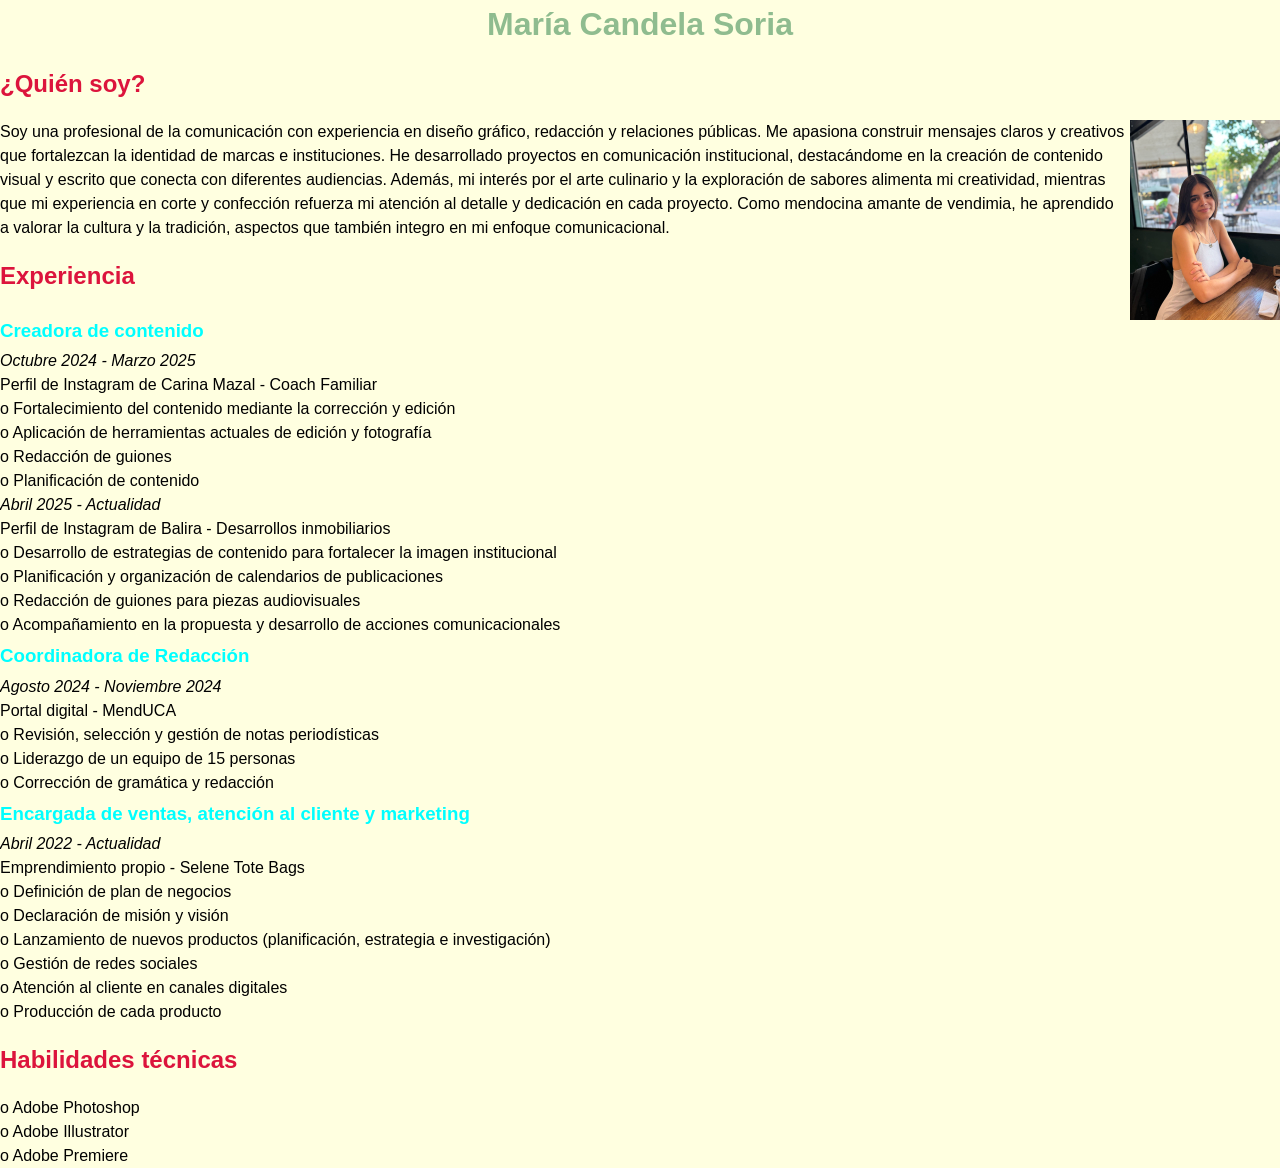
==== html/Presentacion.html @ e9d9c567 "intial commit" ====
<!DOCTYPE html>
<hmtl>
<head>
<title> Candela Soria </title>
<meta …/>
<link rel="stylesheet" href="css/1.css"
</head>
<body>
    <h1> María Candela Soria </h1>

    <h2>¿Quién soy?</h2>

        <div class="contenedor-flex">
            <img src="imagenes/1.jpg"style="float: right; margin-left: 5px;"width=150px>
            <p>Soy una profesional de la comunicación con experiencia en diseño gráfico, redacción y
            relaciones públicas. Me apasiona construir mensajes claros y creativos que fortalezcan
            la identidad de marcas e instituciones. He desarrollado proyectos en comunicación
            institucional, destacándome en la creación de contenido visual y escrito que conecta
            con diferentes audiencias. Además, mi interés por el arte culinario y la exploración de
            sabores alimenta mi creatividad, mientras que mi experiencia en corte y confección
            refuerza mi atención al detalle y dedicación en cada proyecto. Como mendocina amante
            de vendimia, he aprendido a valorar la cultura y la tradición, aspectos que también
            integro en mi enfoque comunicacional.</p>
        </div>
    <h2> Experiencia </h2>
        <h3>Creadora de contenido</h3>
            <p><i>Octubre 2024 - Marzo 2025</i></p>
            <p>Perfil de Instagram de Carina Mazal - Coach Familiar</p>
            <p>o Fortalecimiento del contenido mediante la corrección y edición</p>
            <p>o Aplicación de herramientas actuales de edición y fotografía </p>
            <p>o Redacción de guiones </p>
            <p>o Planificación de contenido </p>
            <p><i>Abril 2025 - Actualidad</i></p>
            <p>Perfil de Instagram de Balira - Desarrollos inmobiliarios </p>
            <p>o Desarrollo de estrategias de contenido para fortalecer la imagen institucional </p>
            <p>o Planificación y organización de calendarios de publicaciones </p>
            <p>o Redacción de guiones para piezas audiovisuales</p>
            <p>o Acompañamiento en la propuesta y desarrollo de acciones comunicacionales</p>
        <h3>Coordinadora de Redacción</h3>
            <p><i>Agosto 2024 - Noviembre 2024</i>
            <p>Portal digital - MendUCA</p>
            <p>o Revisión, selección y gestión de notas periodísticas</p>
            <p>o Liderazgo de un equipo de 15 personas</p>
            <p>o Corrección de gramática y redacción</p>
        <h3>Encargada de ventas, atención al cliente y marketing</h3>
            <p><i>Abril 2022 - Actualidad</i>
                <p>Emprendimiento propio - Selene Tote Bags</p>
                <p>o Definición de plan de negocios</p>
                <p>o Declaración de misión y visión</p>
                <p>o Lanzamiento de nuevos productos (planificación, estrategia e investigación)</p>
                <p>o Gestión de redes sociales</p>
                <p>o Atención al cliente en canales digitales</p>
                <p>o Producción de cada producto </p>
    <h2>Habilidades técnicas</h2>
        <p>o Adobe Photoshop
        <p>o Adobe Illustrator</p> 
        <p>o Adobe Premiere </p>
</body>
</html>
---- html/css/1.css ----
@import url('https://fonts.googleapis.com/css2?family=Amatic+SC:wght@400;700&display=swap');
*{
    margin: 0;
    padding: 0;
    box-sizing: border-box;
    text-decoration: none;
    list-style: none;
    line-height: 1.5;
    background-color:lightyellow;
}

h1 {
    font-family: "Arial", sans-serif;
  font-weight: bold;
  font-style: normal;
  font-size: 18;
  color:darkseagreen;
  text-align: center;
}

h2 {
   font-family: "Arial", sans-serif;
  font-weight: bold;
  font-style: normal; 
  font-size: 16;
  color:crimson;
  line-height: 3;
}

h3 {
    font-family: "Arial", sans-serif;
  font-weight: bold;
  font-style: normal; 
  font-size: 14;
  color:aqua;
  line-height: 2;
}

.container {
    max-width: 1200px;
    margin: 0 auto;
}

p {
    font-family: Arial, sans-serif;
    font-weight: normal;
    font-style: normal;
    font-size: 12;
}
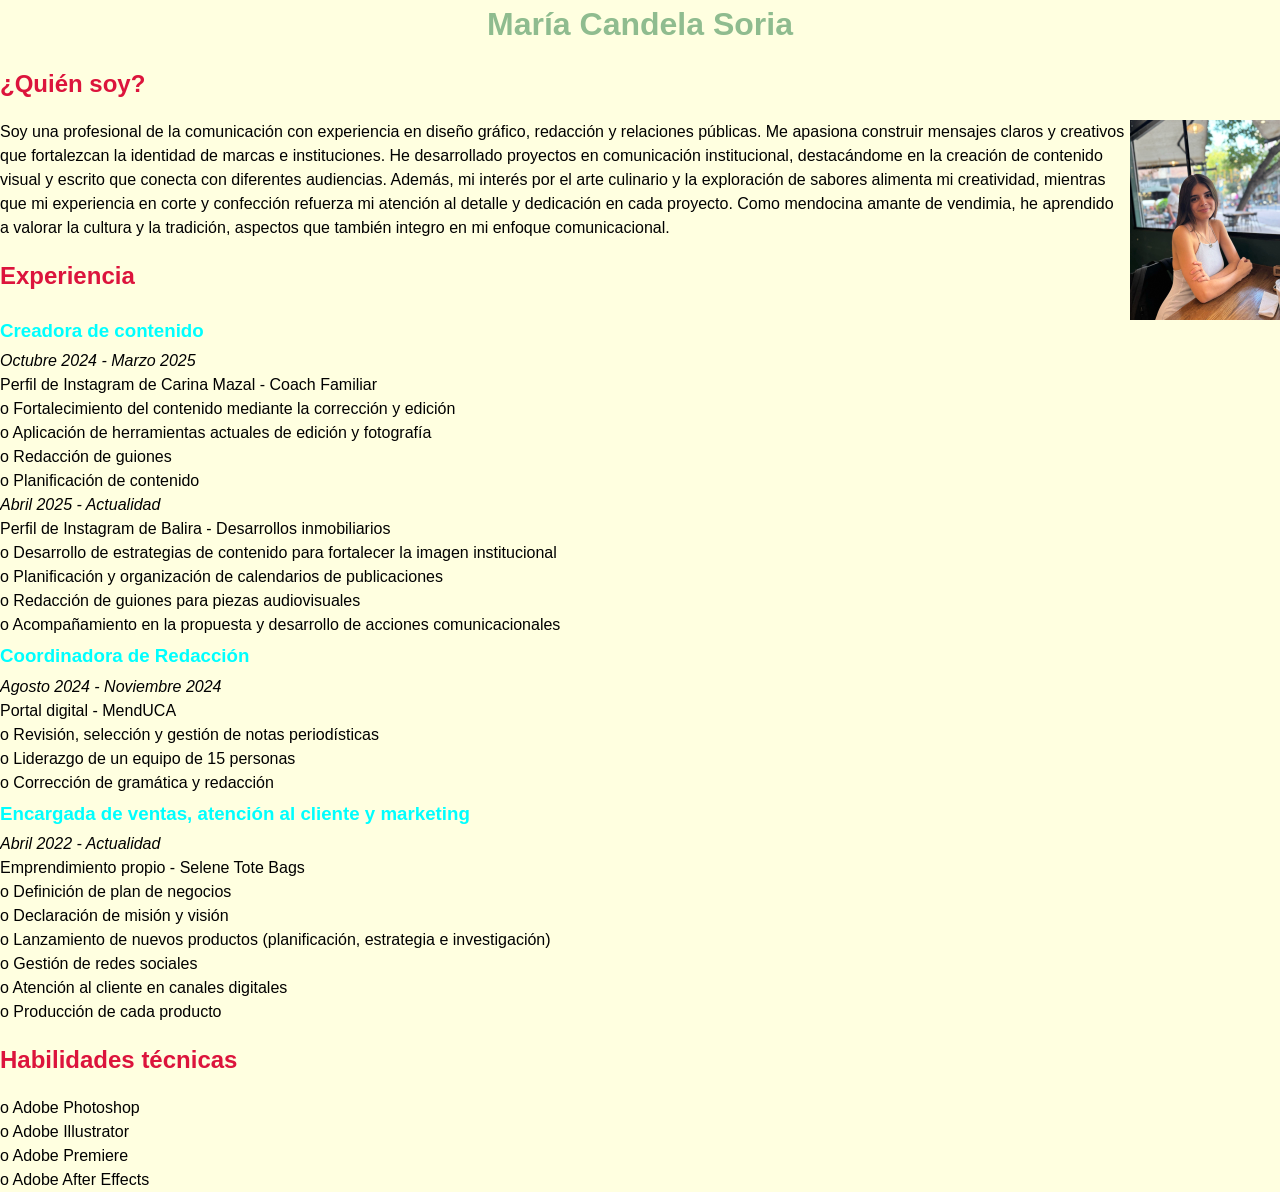
==== commit d6ae234e: "Agrego texto" ====
--- a/html/Presentacion.html
+++ b/html/Presentacion.html
@@ -55,5 +55,6 @@
         <p>o Adobe Photoshop
         <p>o Adobe Illustrator</p> 
         <p>o Adobe Premiere </p>
+        <p>o Adobe After Effects</p>
 </body>
 </html>
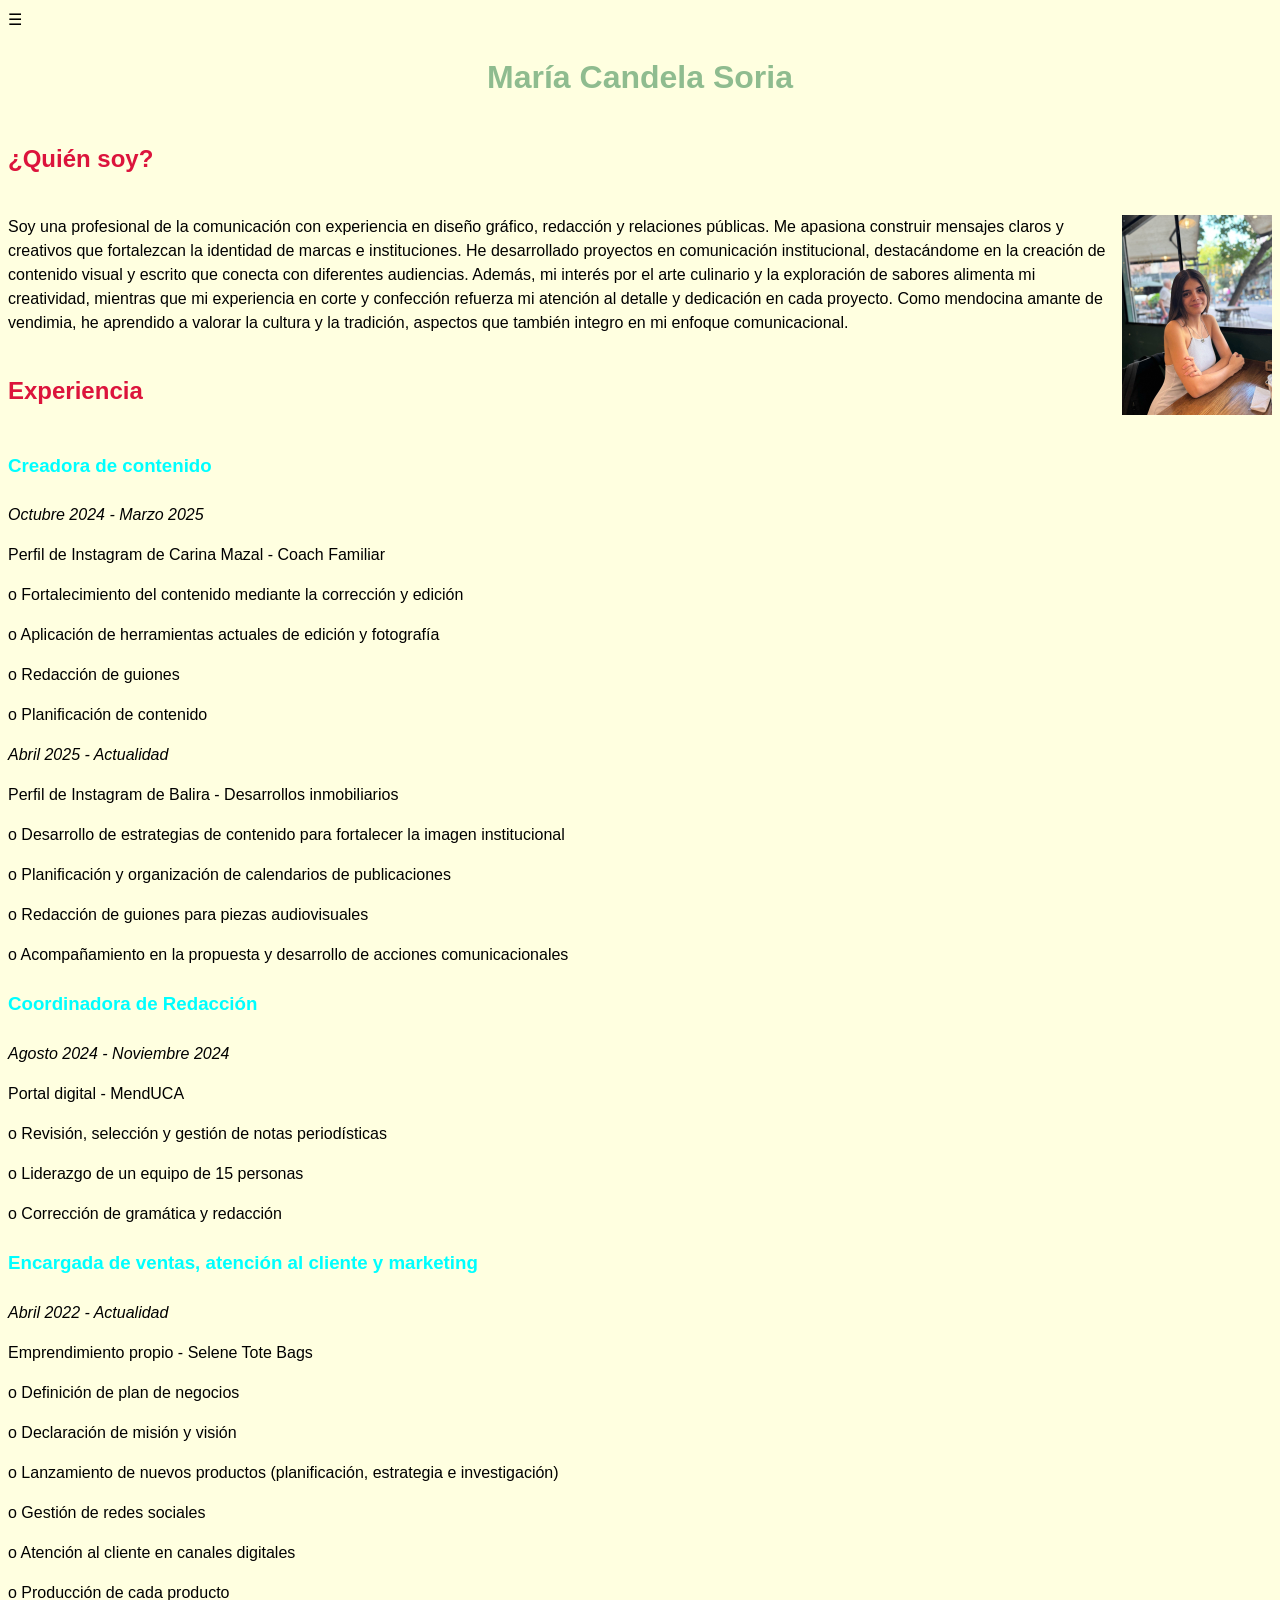
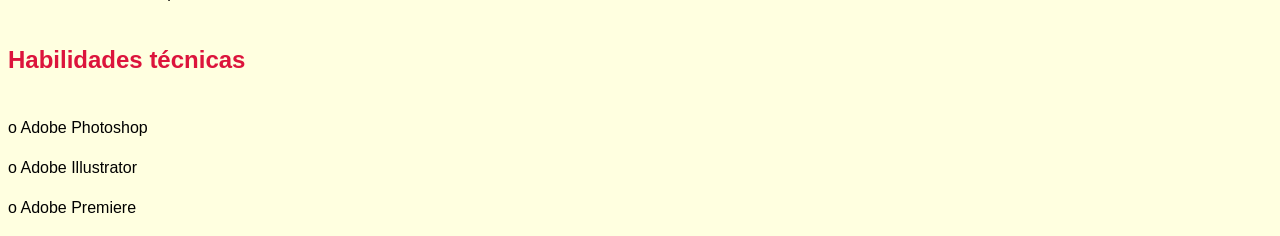
==== commit dd30cd2e: "JavaScript" ====
--- a/html/Presentacion.html
+++ b/html/Presentacion.html
@@ -5,8 +5,22 @@
 <meta …/>
 <link rel="stylesheet" href="css/1.css"
 </head>
+<header>
+    <nav>
+       <!--Botón hamburguesa--> 
+       <div id=" "menu-btn">☰</div>
+
+       <!--Menú-->
+       <ul id="menu">
+        <li><a href="#sobre-mi"> Sobre mí </a></li>
+        <li><a href="#estudios"> Estudios </a></li>
+        <li><a href= "#experiencia"> Experiencia </a></li>
+        <li><a href="#contacto"> Contacto </a></li>
+       </ul>
+    </nav>
+</header>
 <body>
-    <h1> María Candela Soria </h1>
+    <h1 id= "titulo"> María Candela Soria </h1>
 
     <h2>¿Quién soy?</h2>
 
@@ -55,6 +69,6 @@
         <p>o Adobe Photoshop
         <p>o Adobe Illustrator</p> 
         <p>o Adobe Premiere </p>
-        <p>o Adobe After Effects</p>
+    <script src="JS/script.js"></script>
 </body>
 </html>
--- a/html/css/1.css
+++ b/html/css/1.css
@@ -1,12 +1,30 @@
 @import url('https://fonts.googleapis.com/css2?family=Amatic+SC:wght@400;700&display=swap');
 *{
-    margin: 0;
+    margin: 2,5;
     padding: 0;
     box-sizing: border-box;
     text-decoration: none;
     list-style: none;
     line-height: 1.5;
     background-color:lightyellow;
+}
+
+/*Botón hamburguesa*/
+#menu-btn {
+    font-size:30px;
+    cursor: pointer;
+}
+
+/*Menú oculto por defecto*/
+#menu {
+    display: none;
+    list-style: none;
+    padding: 0;
+}
+
+/*Clase que lo muestra*/
+#menu.active {
+    display: block;
 }
 
 h1 {
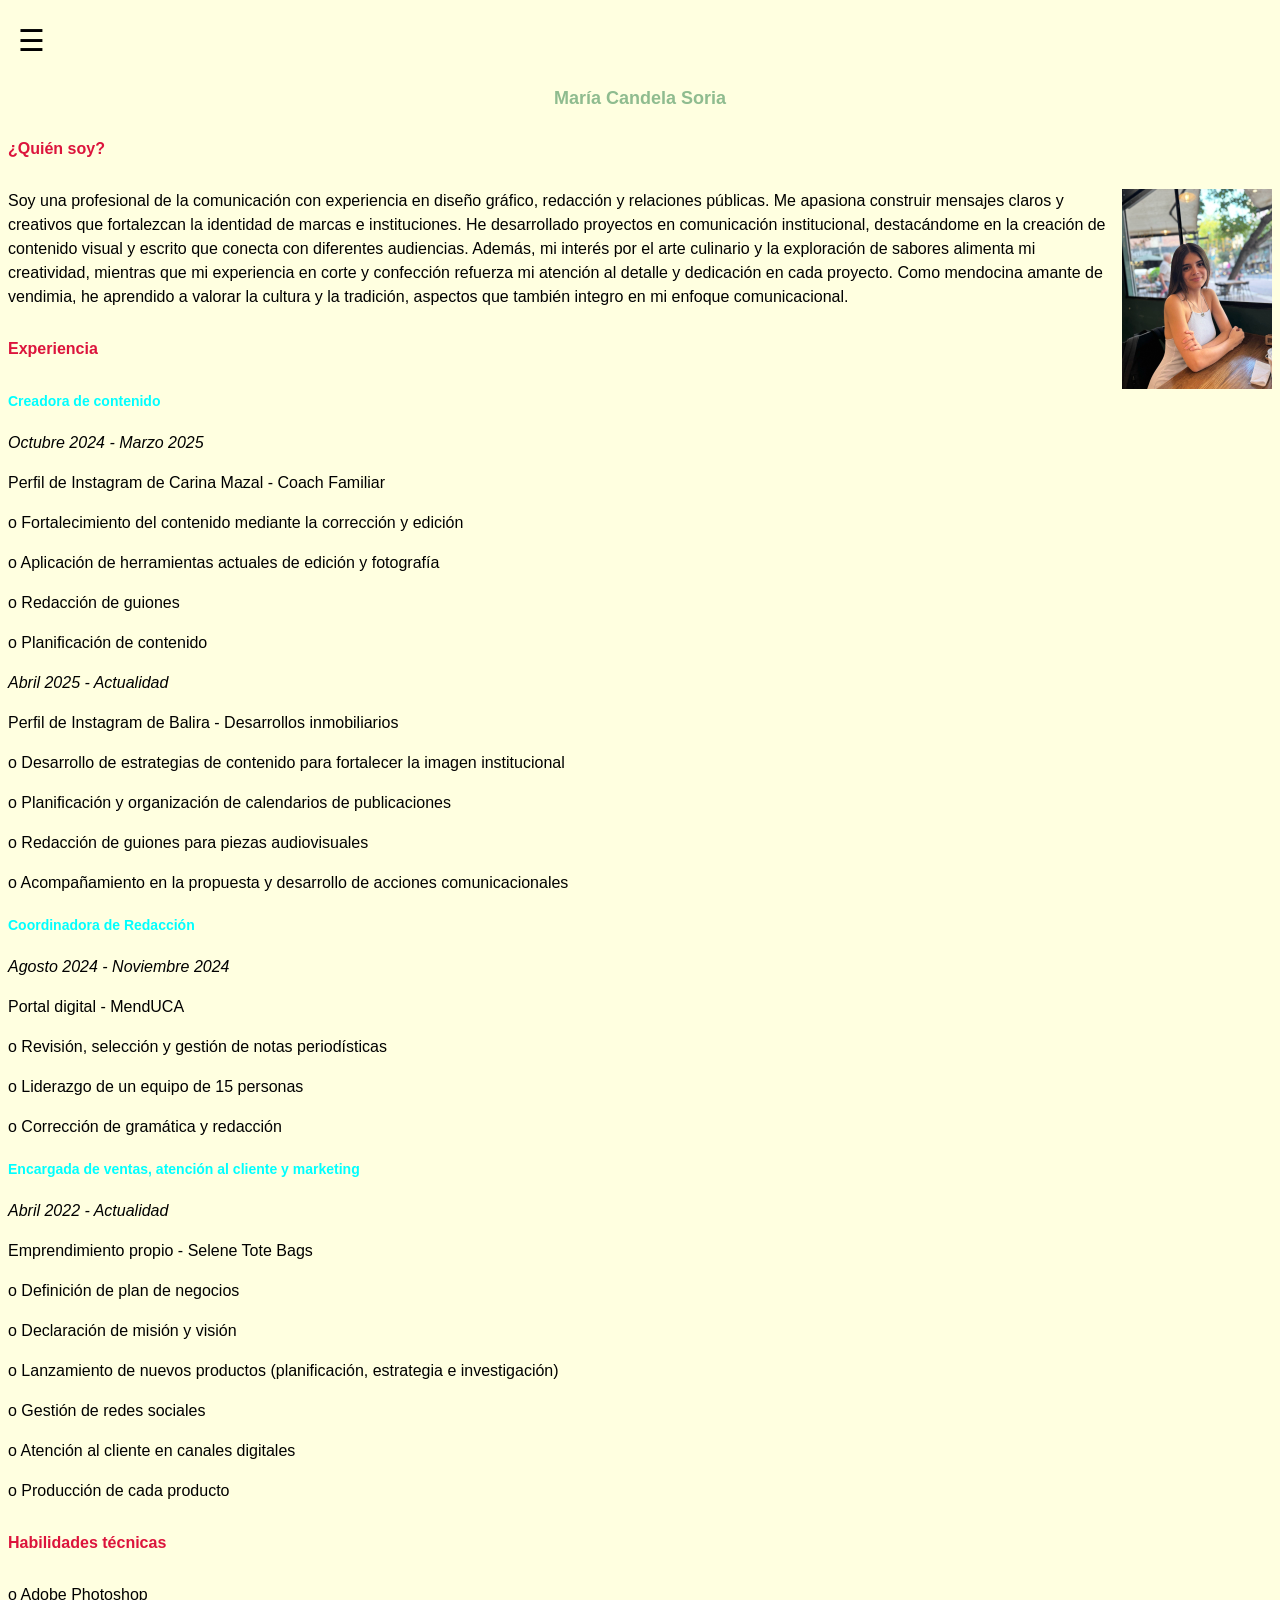
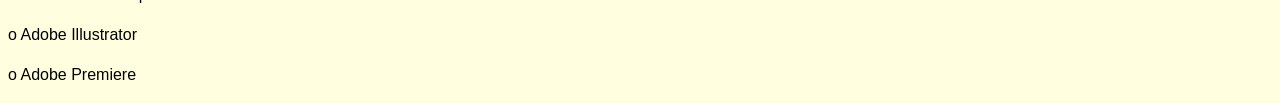
==== commit 6f0865ab: "menuhamburguesa" ====
--- a/html/Presentacion.html
+++ b/html/Presentacion.html
@@ -1,28 +1,27 @@
 <!DOCTYPE html>
-<hmtl>
+<html>
 <head>
 <title> Candela Soria </title>
 <meta …/>
-<link rel="stylesheet" href="css/1.css"
+<link rel="stylesheet" href="css/1.css">
 </head>
 <header>
     <nav>
        <!--Botón hamburguesa--> 
-       <div id=" "menu-btn">☰</div>
+       <div id="menu-btn">☰</div>
 
        <!--Menú-->
        <ul id="menu">
         <li><a href="#sobre-mi"> Sobre mí </a></li>
-        <li><a href="#estudios"> Estudios </a></li>
+        <li><a href="#habilidades"> Habilidades </a></li>
         <li><a href= "#experiencia"> Experiencia </a></li>
-        <li><a href="#contacto"> Contacto </a></li>
        </ul>
     </nav>
 </header>
 <body>
     <h1 id= "titulo"> María Candela Soria </h1>
 
-    <h2>¿Quién soy?</h2>
+    <h2 id="sobre-mi">¿Quién soy?</h2>
 
         <div class="contenedor-flex">
             <img src="imagenes/1.jpg"style="float: right; margin-left: 5px;"width=150px>
@@ -36,7 +35,7 @@
             de vendimia, he aprendido a valorar la cultura y la tradición, aspectos que también
             integro en mi enfoque comunicacional.</p>
         </div>
-    <h2> Experiencia </h2>
+    <h2 id="experiencia"> Experiencia </h2>
         <h3>Creadora de contenido</h3>
             <p><i>Octubre 2024 - Marzo 2025</i></p>
             <p>Perfil de Instagram de Carina Mazal - Coach Familiar</p>
@@ -65,10 +64,12 @@
                 <p>o Gestión de redes sociales</p>
                 <p>o Atención al cliente en canales digitales</p>
                 <p>o Producción de cada producto </p>
-    <h2>Habilidades técnicas</h2>
+    <h2 id="habilidades">Habilidades técnicas</h2>
         <p>o Adobe Photoshop
         <p>o Adobe Illustrator</p> 
         <p>o Adobe Premiere </p>
+
+
     <script src="JS/script.js"></script>
 </body>
 </html>
--- a/html/css/1.css
+++ b/html/css/1.css
@@ -1,6 +1,6 @@
 @import url('https://fonts.googleapis.com/css2?family=Amatic+SC:wght@400;700&display=swap');
 *{
-    margin: 2,5;
+    margin: 2.5 px;
     padding: 0;
     box-sizing: border-box;
     text-decoration: none;
@@ -13,17 +13,41 @@
 #menu-btn {
     font-size:30px;
     cursor: pointer;
+    padding: 10px;
 }
 
 /*Menú oculto por defecto*/
 #menu {
-    display: none;
-    list-style: none;
-    padding: 0;
+    position: absolute;
+    top: 60px;
+    left: 20px;
+    background-color: whitesmoke;
+    width: 180px;
+    border-radius: 8px;
+
+    opacity: 0;
+    transform: translateY(-10px);
+    pointer-events: none;
+
+    transition: all 0.3s ease;
 }
 
 /*Clase que lo muestra*/
 #menu.active {
+    opacity: 1;
+    transform: translateY(0);
+    pointer-events: auto;
+}
+
+#menu li: :hover {
+    padding: 10px;
+    border-bottom: 1px solid #eee;
+    background-color: #f5f5f5
+}
+
+#menu li a {
+    color: black;
+    text-decoration: none;
     display: block;
 }
 
@@ -31,7 +55,7 @@
     font-family: "Arial", sans-serif;
   font-weight: bold;
   font-style: normal;
-  font-size: 18;
+  font-size: 18px;
   color:darkseagreen;
   text-align: center;
 }
@@ -40,7 +64,7 @@
    font-family: "Arial", sans-serif;
   font-weight: bold;
   font-style: normal; 
-  font-size: 16;
+  font-size: 16px;
   color:crimson;
   line-height: 3;
 }
@@ -49,7 +73,7 @@
     font-family: "Arial", sans-serif;
   font-weight: bold;
   font-style: normal; 
-  font-size: 14;
+  font-size: 14px;
   color:aqua;
   line-height: 2;
 }
